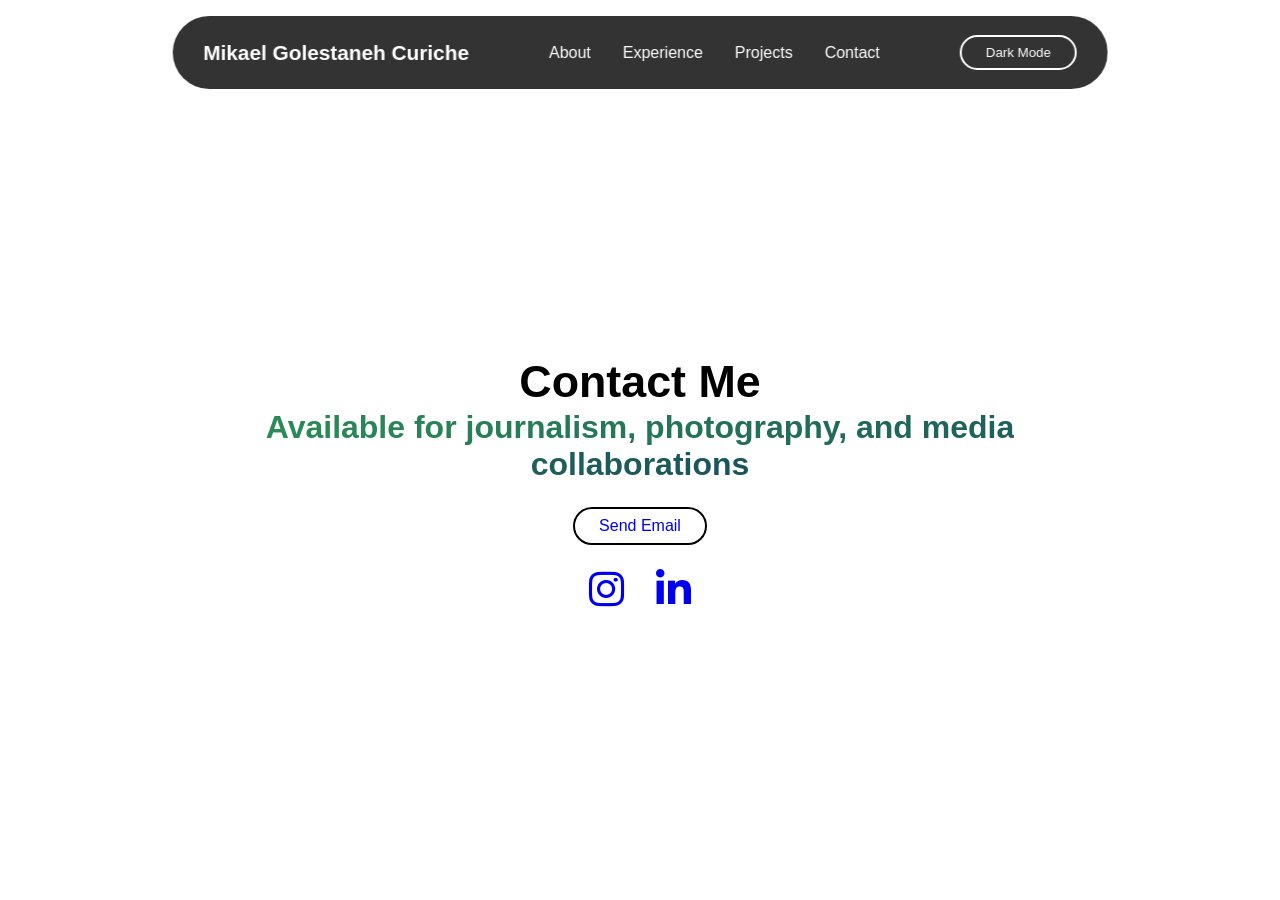
==== contact.html @ 293ef1fb "portfolio under construction" ====
<!DOCTYPE html>
<html lang="en">
<head>
    <meta charset="UTF-8">
    <meta name="viewport" content="width=device-width, initial-scale=1.0">
    <title>Mikaels Portfolio | Contact</title>
    <link rel="stylesheet" href="style.css">
    <link rel="stylesheet" href="https://cdnjs.cloudflare.com/ajax/libs/font-awesome/6.7.2/css/all.min.css">
    <link rel="icon" type="image/png" href="Images/favicon.png">
</head>
<body>

    <!-- Primary navigation bar -->
    <header class="header">
        <a href="index.html" class="logo"><span>Mikael Golestaneh Curiche</span></a>

        <ul class="nav-links"> 
            <li><a href="index.html">About</a></li>
            <li><a href="experience.html">Experience</a></li>
            <li><a href="projects.html">Projects</a></li>
            <li><a href="contact.html">Contact</a></li>
        </ul>

        <button id="theme-btn" class="btn">Dark Mode</button>

        <svg id="menu-icon" xmlns="http://www.w3.org/2000/svg" width="24" height="24" viewBox="0 0 24 24" fill="none" stroke="currentColor" stroke-width="2" stroke-linecap="round" stroke-linejoin="round" class="lucide lucide-menu preview-icon"><path d="M4 5h16"/><path d="M4 12h16"/><path d="M4 19h16"/></svg>
    </header>

    <!-- Contact section -->
    <section id="contact" class="about">
        <div class="about-container">
            <div class="info-box">
                <div class="text">
                    <h1>Contact Me</h1>
                    <span>Available for journalism, photography, and media collaborations</span>
                </div>

                <div class="btn-group">
                    <a href="mailto:mikael.curiche@gmail.com" class="btn">Send Email</a>
                </div>

                <div class="socials">
                    <a href="https://www.instagram.com/m.alexis.los/" target="_blank" rel="noopener" aria-label="Instagram"><i class="fa-brands fa-instagram"></i></a>
                    <a href="https://www.linkedin.com/in/mikael-curiche/" target="_blank" rel="noopener" aria-label="LinkedIn"><i class="fa-brands fa-linkedin-in"></i></a>
                </div>
            </div>
        </div>
    </section>

    <!-- Javascript -->
    <script src="script.js"></script>
</body>
</html>
---- style.css ----
/*--GLOBAL & RESET STYLES--*/
*{
    margin: 0;
    padding: 0;
    box-sizing: border-box;
    font-family: 'Poppins', sans-serif;
    text-decoration: none;
    scroll-behavior: smooth;
    list-style: none;
}

section{
    min-height: 100vh;
    padding: 8rem 12%;
    width: 100%;
    position: relative;
}

.section-title{
    text-align: center;
    font-size: 4rem;
    font-weight: 600;
    margin-bottom: 3rem;
}
/*--GLOBAL & RESET STYLES END--*/

/*--STYLE FOR HEADER SECTION--*/
header{
    position: fixed;
    top: 1rem;
    left: 50%;
    transform: translateX(-50%);
    display: flex;
    align-items: center;
    justify-content: center;
    gap: 5rem;
    background-color: rgba(0, 0, 0, 0.8);
    backdrop-filter: blur(8px);
    color: white;
    padding: 1.2rem 1.9rem;
    border-radius: 3rem;
    z-index: 10000;
}

.logo {
    font-size: 1.3rem;
    font-weight: 600;
    color: white;
    text-wrap: nowrap;
    transition: 0.3s ease-in-out;
}

.logo:hover{
    transform: scale(1.1);
}
.nav-links{
    display: flex;
    gap: 2rem;
}
li a{
   position: relative;
   color: white;
   font-weight: 300;
}
li a::before{
    position: absolute;
    content: '';
    width: 0;
    left: 0;
    height: 5px;
    top: 25px;
    border-radius: 1rem;
    transition: 0.3s ease-in-out;
    background: linear-gradient(to right, #2c8b57, #1a535c);
}
li a:hover::before{
    width: 100%;
}
#menu-icon{
    display: none;
    font-size: 2rem;
}
/*--STYLE FOR HEADER SECTION END--*/

/*--STYLE FOR ABOUT SECTION--*/
.about{
    display: flex;
    align-items: center;
    justify-content: center;
    padding-top: 12rem;
}
.about .about-container{
    display: flex;
    align-items: center;
    justify-content: center;
    gap: 5rem;
}
.about img{
    width: clamp(250px, 20vw, 420px);
    height: clamp(250px, 20vw, 420px);
    border-radius: 50%;
    object-fit: cover;
    object-position: center 20%;
}
.info-box{
    display: flex;
    flex-direction: column;
    text-align: center;
    align-items: center;
    justify-content: center;
    gap: 1.5rem;
}
.info-box h3{
    font-size: 1.8rem;
    font-weight: 600;
}
.info-box h1{
    font-size: clamp(2rem, 3.5vw, 3.2rem);
    font-weight: 600;
    line-height: 1.2;
}
.info-box span{
    background: linear-gradient(to right, #2c8b57, #1a535c);
    background-clip: text;
    color: transparent;
    font-size: 2rem;
    font-weight: 600;
}
.btn-group{
    display: flex;
    gap: 1rem;
}
.btn
{
    border-radius: 3rem;
    padding: 0.5rem 1.5rem;
    background-color: transparent;
    border: 2px solid black;
    cursor: pointer;
    font-weight: 500;
    text-wrap: nowrap;
    transition: 0.2s ease-in-out;
}
.btn:hover{
    background-color:black;
    color: white;
}
.socials{
   display: flex;
   gap: 2rem;
}
.socials i{
    font-size: 2.5rem;
    cursor: pointer;
    transition: 0.2s ease-in-out;
}
.socials i:hover{
    transform: scale(1.1);
}
/*--STYLE FOR ABOUT SECTION END--*/

/*--STYLE FOR EXPERIENCE SECTION--*/
.experience-info{
    display: flex;
    align-items: center;
    justify-content: center;
    gap: 5rem;
}
.experience img{
    width: clamp(250px, 24vw, 420px);
    height: clamp(250px, 24vw, 420px);
    border-radius: 3rem;
    object-fit: cover;
    object-position: center 20%;
}
.grid{
    display: grid;
    grid-template-columns: repeat(2,1fr);
    gap: 2rem;
    max-width: 850px;
}
.grid-card{
    border: 2px solid black;
    border-radius: 2.5rem;
    padding: 2.2rem;
    display: flex;
    flex-direction: column;
    align-items: baseline;
    justify-content: left;
    cursor: pointer;
    transition: 0.2s ease-in-out;
}
.grid-card:hover{
    transform: scale(1.02);
    background-color: black;
    color: white;
}
.grid-card svg{
    font-size: 1.5rem;
    margin-bottom: 0.5rem;
}
.grid-card span{
    font-size: 1.3rem;
    font-weight: 600;
    margin-bottom: 0.5rem;
    background: linear-gradient(to right, #2c8b57, #1a535c);
    background-clip: text;
    color: transparent;
}
/*--STYLE FOR EXPERIENCE SECTION END--*/



/*--SCROLLBAR--*/
::-webkit-scrollbar{
    width: 20px;
}
::-webkit-scrollbar-track{
    background-color: rgb(219, 219, 219);
}
::-webkit-scrollbar-thumb{
    background: linear-gradient(to bottom, #2c8b57, #1a535c);
}
/*--SCROLLBAR END--*/

/*--STYLE FOR PROJECTS SECTION--*/
.projects-grid {
    display: grid;
    grid-template-columns: repeat(2, 1fr);
    gap: 2rem;
    max-width: 850px;
    margin: 0 auto;
}

.project-card {
    position: relative;
    overflow: hidden;
    height: 360px;
    padding: 2.5rem 2rem;
    display: flex;
    flex-direction: column;
    align-items: center;
    justify-content: center;
    text-align: center;
    gap: 1rem;
    border: 2px solid black;
    border-radius: 2.5rem;
    cursor: pointer;
    transition: transform 0.3s ease-in-out;
}

/* Bilden eller videon fyller hela kortet i bakgrunden */
.project-card img,
.project-card video {
    position: absolute;
    inset: 0;
    width: 100%;
    height: 100%;
    object-fit: cover;
    z-index: 0;
    transition: transform 0.4s ease-in-out;
}

/* Frostat glaslager som täcker bilden som standard */
.project-card::before {
    content: '';
    position: absolute;
    inset: 0;
    background: rgba(0, 0, 0, 0.35); /* Mörkt tonat glas för hög läsbarhet */
    backdrop-filter: blur(3px);
    -webkit-backdrop-filter: blur(3px);
    z-index: 1;
    transition: opacity 0.35s ease-in-out;
}

/* Texten ligger överst */
.project-card h3,
.project-card p {
    position: relative;
    z-index: 2;
    color: white;
    text-shadow: 0 2px 10px rgba(0, 0, 0, 0.7);
    transition: opacity 0.3s ease-in-out, transform 0.3s ease-in-out;
}

.project-card h3 {
    font-size: 1.6rem;
    font-weight: 600;
}

.project-card p {
    font-size: 0.95rem;
    font-weight: 400;
    line-height: 1.5;
}

/* Hover: Glaseffekten försvinner, bilden zoomar lätt och blir helt klar */
.project-card:hover {
    transform: translateY(-10px) scale(1.02);
}

.project-card:hover::before {
    opacity: 0;
}

.project-card:hover img, .project-card:hover video {
    transform: scale(1.05);
}

/* Valfritt: Tonar ner texten vid hover så fotografiet syns helt ostört */
.project-card:hover h3,
.project-card:hover p {
    opacity: 0;
    transform: translateY(10px);
}

/*--Projects modal for card effects and hoover playback--*/
.project-modal {
    margin: auto;
    border: none;
    border-radius: 2rem;
    padding: 0;
    width: min(92vw, 1000px);
    max-height: 90vh;
    background-color: black;
    color: white;
    box-shadow: 0 25px 60px rgba(0, 0, 0, 0.6);
    overflow: hidden;
}

.project-modal::backdrop{
    background: rgba(0, 0, 0, 0.75);
    backdrop-filter: blur(6px);
}

.modal-header {
    display: flex;
    justify-content: space-between;
    align-items: center;
    padding: 1.2rem 2rem;
    background: black;
    border-bottom: 1px solid rgba(255, 255, 255, 0.1);
}

.modal-header h3{
    font-size: 1.2rem;
    font-weight: 500;
}

.modal-close{
    background: none;
    border: none;
    color: white;
    font-size: 2rem;
    line-height: 1;
    cursor: pointer;
    transition: transform 0.2s ease, color 0.2s ease;
}

.modal-close:hover{
    transform: scale(1.15);
    color: #2c8b57;
}

.modal-body{
    position: relative;
    display: flex;
    align-items: center;
    justify-content: center;
    height: 75vh;
    background: black;
}


.modal-body img{
    max-width: 100%;
    max-height: 100%;
    object-fit: contain;
}

.gallery-btn {
    position: absolute;
    top: 50%;
    transform: translateY(-50%);
    background: rgba(0, 0, 0, 0.6);
    color: white;
    border: 1px solid rgba(255, 255, 255, 0.25);
    width: 48px;
    height: 48px;
    border-radius: 50%;
    font-size: 1.5rem;
    cursor: pointer;
    transition: background 0.2s ease;
}

.gallery-btn:hover{
    background: linear-gradient(to right, #2c8b57, #1a535c);
}

.gallery-btn.prev {
    left:1.2rem;
}
.gallery-btn.next{
    right: 1.2rem;
}

.gallery-counter {
    position: absolute;
    bottom: 1rem;
    background: rgba(0, 0, 0, 0.7);
    padding: 0.3rem 0.9rem;
    border-radius: 2rem;
    font-size: 0.85rem;
}

.modal-body video{
    width: 100%;
    height: 100%;
    background: black;
}
/*--Project modal end--*/
/*--STYLE FOR PROJECTS SECTION END--*/

#theme-btn {
    color: white;
    border-color: white;
}

@media (max-width: 1024px) {
    header {
        gap: 2rem;
        padding: 1rem 1.5rem;
    }

    .about .about-container,
    .experience-info {
        flex-direction: column;
        gap: 3rem;
        text-align: center;
    }

    grid.card {
        align-items: center;
        text-align: center;
    }
}

@media (max-width: 768px) {
    section {
        padding:8rem 6% 4rem;
    }
    .section-title {
        font-size: 2.8rem;
    }

    header {
        width: 90%;
        justify-content: space-between;
        gap: 1rem;
    }

    #menu-icon {
        display: block;
        cursor: pointer;
    }
    .nav-links {
        position: absolute;
        top: 115%;
        left: 0;
        width: 100%;
        flex-direction: column;
        align-items: center;
        background-color: rgba(0, 0, 0, 0.92);
        backdrop-filter: blur(8px);
        padding: 1.5rem 0;
        border-radius: 2rem;
        display: none;        
    }

    .nav-links.active {
        display: flex;
    }

    .grid,
    .projects-grid {
        grid-template-columns: 1fr;
    }

    .btn-group {
        flex-direction: column;
        width: 100%;
    }
}
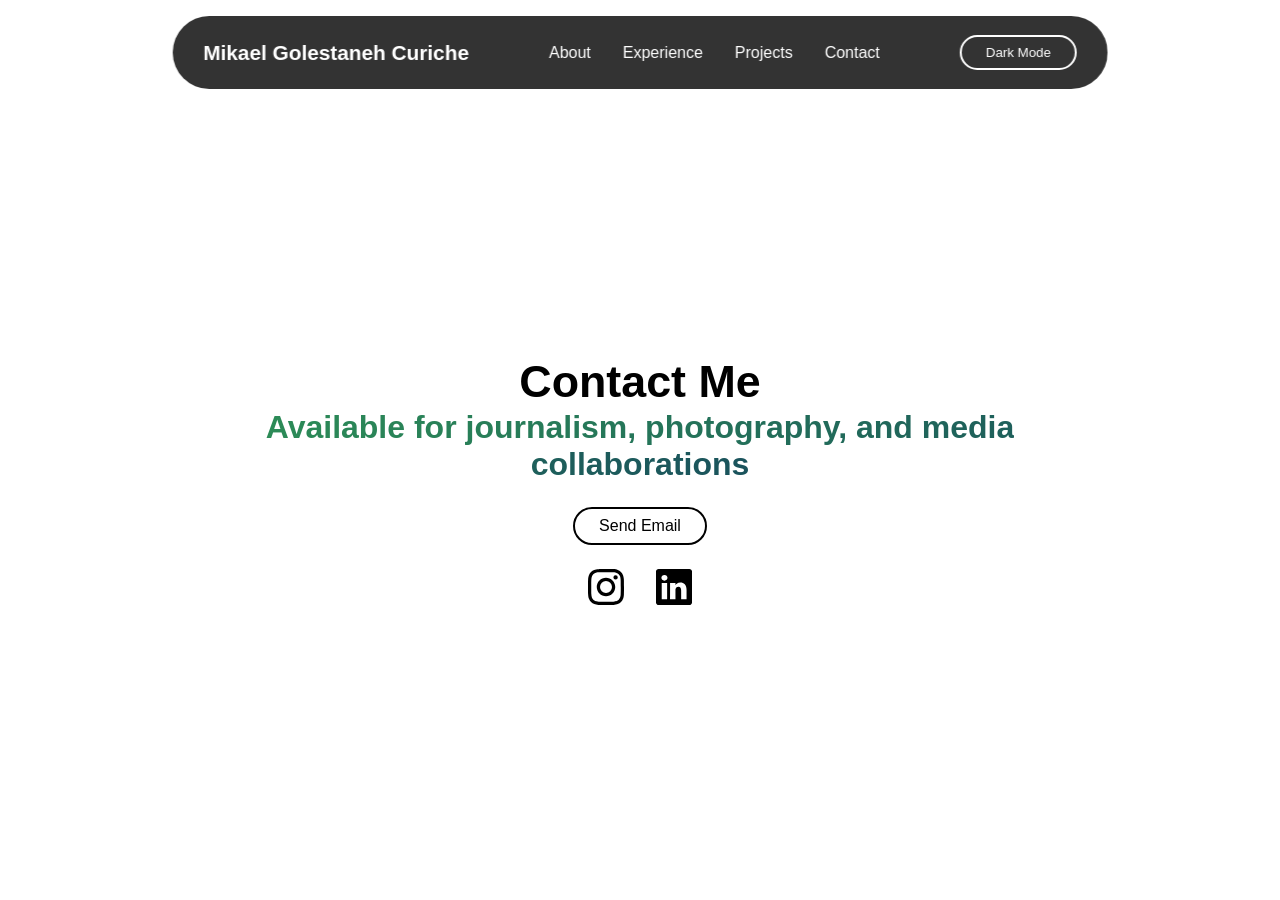
==== commit de92ed55: "removed some unneccessary leftover code Removed leftover code from fontawesome, switched out icons f" ====
--- a/contact.html
+++ b/contact.html
@@ -5,7 +5,6 @@
     <meta name="viewport" content="width=device-width, initial-scale=1.0">
     <title>Mikaels Portfolio | Contact</title>
     <link rel="stylesheet" href="style.css">
-    <link rel="stylesheet" href="https://cdnjs.cloudflare.com/ajax/libs/font-awesome/6.7.2/css/all.min.css">
     <link rel="icon" type="image/png" href="Images/favicon.png">
 </head>
 <body>
@@ -40,8 +39,12 @@
                 </div>
 
                 <div class="socials">
-                    <a href="https://www.instagram.com/m.alexis.los/" target="_blank" rel="noopener" aria-label="Instagram"><i class="fa-brands fa-instagram"></i></a>
-                    <a href="https://www.linkedin.com/in/mikael-curiche/" target="_blank" rel="noopener" aria-label="LinkedIn"><i class="fa-brands fa-linkedin-in"></i></a>
+                <a href="https://www.instagram.com/m.alexis.los/" target="_blank" rel="noopener" aria-label="Instagram">
+                <svg role="img" width="36" height="36" fill="currentColor" viewBox="0 0 24 24" xmlns="http://www.w3.org/2000/svg"><title>Instagram</title><path d="M7.0301.084c-1.2768.0602-2.1487.264-2.911.5634-.7888.3075-1.4575.72-2.1228 1.3877-.6652.6677-1.075 1.3368-1.3802 2.127-.2954.7638-.4956 1.6365-.552 2.914-.0564 1.2775-.0689 1.6882-.0626 4.947.0062 3.2586.0206 3.6671.0825 4.9473.061 1.2765.264 2.1482.5635 2.9107.308.7889.72 1.4573 1.388 2.1228.6679.6655 1.3365 1.0743 2.1285 1.38.7632.295 1.6361.4961 2.9134.552 1.2773.056 1.6884.069 4.9462.0627 3.2578-.0062 3.668-.0207 4.9478-.0814 1.28-.0607 2.147-.2652 2.9098-.5633.7889-.3086 1.4578-.72 2.1228-1.3881.665-.6682 1.0745-1.3378 1.3795-2.1284.2957-.7632.4966-1.636.552-2.9124.056-1.2809.0692-1.6898.063-4.948-.0063-3.2583-.021-3.6668-.0817-4.9465-.0607-1.2797-.264-2.1487-.5633-2.9117-.3084-.7889-.72-1.4568-1.3876-2.1228C21.2982 1.33 20.628.9208 19.8378.6165 19.074.321 18.2017.1197 16.9244.0645 15.6471.0093 15.236-.005 11.977.0014 8.718.0076 8.31.0215 7.0301.0839m.1402 21.6932c-1.17-.0509-1.8053-.2453-2.2287-.408-.5606-.216-.96-.4771-1.3819-.895-.422-.4178-.6811-.8186-.9-1.378-.1644-.4234-.3624-1.058-.4171-2.228-.0595-1.2645-.072-1.6442-.079-4.848-.007-3.2037.0053-3.583.0607-4.848.05-1.169.2456-1.805.408-2.2282.216-.5613.4762-.96.895-1.3816.4188-.4217.8184-.6814 1.3783-.9003.423-.1651 1.0575-.3614 2.227-.4171 1.2655-.06 1.6447-.072 4.848-.079 3.2033-.007 3.5835.005 4.8495.0608 1.169.0508 1.8053.2445 2.228.408.5608.216.96.4754 1.3816.895.4217.4194.6816.8176.9005 1.3787.1653.4217.3617 1.056.4169 2.2263.0602 1.2655.0739 1.645.0796 4.848.0058 3.203-.0055 3.5834-.061 4.848-.051 1.17-.245 1.8055-.408 2.2294-.216.5604-.4763.96-.8954 1.3814-.419.4215-.8181.6811-1.3783.9-.4224.1649-1.0577.3617-2.2262.4174-1.2656.0595-1.6448.072-4.8493.079-3.2045.007-3.5825-.006-4.848-.0608M16.953 5.5864A1.44 1.44 0 1 0 18.39 4.144a1.44 1.44 0 0 0-1.437 1.4424M5.8385 12.012c.0067 3.4032 2.7706 6.1557 6.173 6.1493 3.4026-.0065 6.157-2.7701 6.1506-6.1733-.0065-3.4032-2.771-6.1565-6.174-6.1498-3.403.0067-6.156 2.771-6.1496 6.1738M8 12.0077a4 4 0 1 1 4.008 3.9921A3.9996 3.9996 0 0 1 8 12.0077"/></svg>
+</a>
+                <a href="https://www.linkedin.com/in/mikael-curiche/" target="_blank" rel="noopener" aria-label="LinkedIn">
+                <svg xmlns="http://www.w3.org/2000/svg" width="36" height="36" fill="currentColor" class="bi bi-linkedin" viewBox="0 0 16 16"><title>LinkedIn</title><path d="M0 1.146C0 .513.526 0 1.175 0h13.65C15.474 0 16 .513 16 1.146v13.708c0 .633-.526 1.146-1.175 1.146H1.175C.526 16 0 15.487 0 14.854zm4.943 12.248V6.169H2.542v7.225zm-1.2-8.212c.837 0 1.358-.554 1.358-1.248-.015-.709-.52-1.248-1.342-1.248S2.4 3.226 2.4 3.934c0 .694.521 1.248 1.327 1.248zm4.908 8.212V9.359c0-.216.016-.432.08-.586.173-.431.568-.878 1.232-.878.869 0 1.216.662 1.216 1.634v3.865h2.401V9.25c0-2.22-1.184-3.252-2.764-3.252-1.274 0-1.845.7-2.165 1.193v.025h-.016l.016-.025V6.169h-2.4c.03.678 0 7.225 0 7.225z"/></svg>
+</a>
                 </div>
             </div>
         </div>
--- a/style.css
+++ b/style.css
@@ -134,6 +134,7 @@
 {
     border-radius: 3rem;
     padding: 0.5rem 1.5rem;
+    color: black;
     background-color: transparent;
     border: 2px solid black;
     cursor: pointer;
@@ -145,18 +146,27 @@
     background-color:black;
     color: white;
 }
-.socials{
-   display: flex;
-   gap: 2rem;
-}
-.socials i{
+.socials {
+    display: flex;
+    gap: 2rem;
+}
+
+.socials a {
+    color: black;
+}
+
+.socials i,
+.socials svg {
     font-size: 2.5rem;
     cursor: pointer;
     transition: 0.2s ease-in-out;
 }
-.socials i:hover{
+
+.socials i:hover,
+.socials svg:hover {
     transform: scale(1.1);
 }
+
 /*--STYLE FOR ABOUT SECTION END--*/
 
 /*--STYLE FOR EXPERIENCE SECTION--*/
@@ -249,7 +259,7 @@
     transition: transform 0.3s ease-in-out;
 }
 
-/* Bilden eller videon fyller hela kortet i bakgrunden */
+/* Background image or video fills entire card */
 .project-card img,
 .project-card video {
     position: absolute;
@@ -261,19 +271,19 @@
     transition: transform 0.4s ease-in-out;
 }
 
-/* Frostat glaslager som täcker bilden som standard */
+/* Frosted glass overlay covering the media by default */
 .project-card::before {
     content: '';
     position: absolute;
     inset: 0;
-    background: rgba(0, 0, 0, 0.35); /* Mörkt tonat glas för hög läsbarhet */
+    background: rgba(0, 0, 0, 0.35); /* Dark tinted glass for better text contrast */
     backdrop-filter: blur(3px);
     -webkit-backdrop-filter: blur(3px);
     z-index: 1;
     transition: opacity 0.35s ease-in-out;
 }
 
-/* Texten ligger överst */
+/* Card text positioned above overlay */
 .project-card h3,
 .project-card p {
     position: relative;
@@ -294,7 +304,7 @@
     line-height: 1.5;
 }
 
-/* Hover: Glaseffekten försvinner, bilden zoomar lätt och blir helt klar */
+/* Hover: Remove glass overlay and slightly zoom media and reveal image */
 .project-card:hover {
     transform: translateY(-10px) scale(1.02);
 }
@@ -307,14 +317,14 @@
     transform: scale(1.05);
 }
 
-/* Valfritt: Tonar ner texten vid hover så fotografiet syns helt ostört */
+/* Fade out text on hover to display media without distractions */
 .project-card:hover h3,
 .project-card:hover p {
     opacity: 0;
     transform: translateY(10px);
 }
 
-/*--Projects modal for card effects and hoover playback--*/
+/*--Projects modal for card effects and hover playback--*/
 .project-modal {
     margin: auto;
     border: none;
@@ -421,30 +431,68 @@
 /*--Project modal end--*/
 /*--STYLE FOR PROJECTS SECTION END--*/
 
+/*--DARKMODE STYLES--*/
+
 #theme-btn {
     color: white;
     border-color: white;
 }
 
+body.dark-mode {
+    background-color: #121212;
+    color: #ffffff;
+}
+
+body.dark-mode .btn {
+    color: #ffffff;
+    border-color: #ffffff;
+}
+
+body.dark-mode .btn:hover {
+    background-color: #ffffff;
+    color: #121212;
+}
+
+body.dark-mode .grid-card,
+body.dark-mode .project-card {
+    border-color: #ffffff;
+}
+
+body.dark-mode .grid-card:hover {
+    background-color: #ffffff;
+    color: #121212;
+}
+
+body.dark-mode .socials a,
+body.dark-mode .socials i {
+    color: #ffffff;
+}
+/* --DARKMODE STYLES END-- */
+
+/* --RESPONSIVE DESIGN / MEDIA QUERIES-- */
+
+/* Tablet and laptop with max-width 1024px */
 @media (max-width: 1024px) {
     header {
         gap: 2rem;
         padding: 1rem 1.5rem;
     }
 
+/* Stacking layouts vertically for about and experience sections */    
     .about .about-container,
     .experience-info {
         flex-direction: column;
         gap: 3rem;
         text-align: center;
     }
-
-    grid.card {
+/* Center-align contents of experience card */
+    .grid-card {
         align-items: center;
         text-align: center;
     }
 }
 
+/* Mobile devices with max-width 768px */
 @media (max-width: 768px) {
     section {
         padding:8rem 6% 4rem;
@@ -452,17 +500,36 @@
     .section-title {
         font-size: 2.8rem;
     }
-
+/* Compact header bar to fit screen width on smaller devices */
     header {
         width: 90%;
+        max-width: 92vw;
         justify-content: space-between;
-        gap: 1rem;
-    }
-
+        gap: 0.6rem;
+        padding: 0.8rem 1.1rem;
+    }
+
+    .logo {
+        font-size: 0.95rem;
+        white-space: normal;
+        line-height: 1.2;
+    }
+
+    #theme-btn {
+        padding: 0.35rem 0.75rem;
+        font-size: 0.75rem;
+        flex-shrink: 0;
+    }
+/* Show hamburger menu icon */
     #menu-icon {
         display: block;
         cursor: pointer;
-    }
+        flex-shrink: 0;
+        width: 24px;
+        height: 24px;
+    }
+
+/* Dropdown nav menu only active when toggled via JavaScript*/
     .nav-links {
         position: absolute;
         top: 115%;
@@ -481,6 +548,7 @@
         display: flex;
     }
 
+/* Switch grids and button groups to single-column on smaller screens */    
     .grid,
     .projects-grid {
         grid-template-columns: 1fr;
@@ -490,4 +558,5 @@
         flex-direction: column;
         width: 100%;
     }
-}+}
+/* --RESPONSIVE DESIGN END-- */
